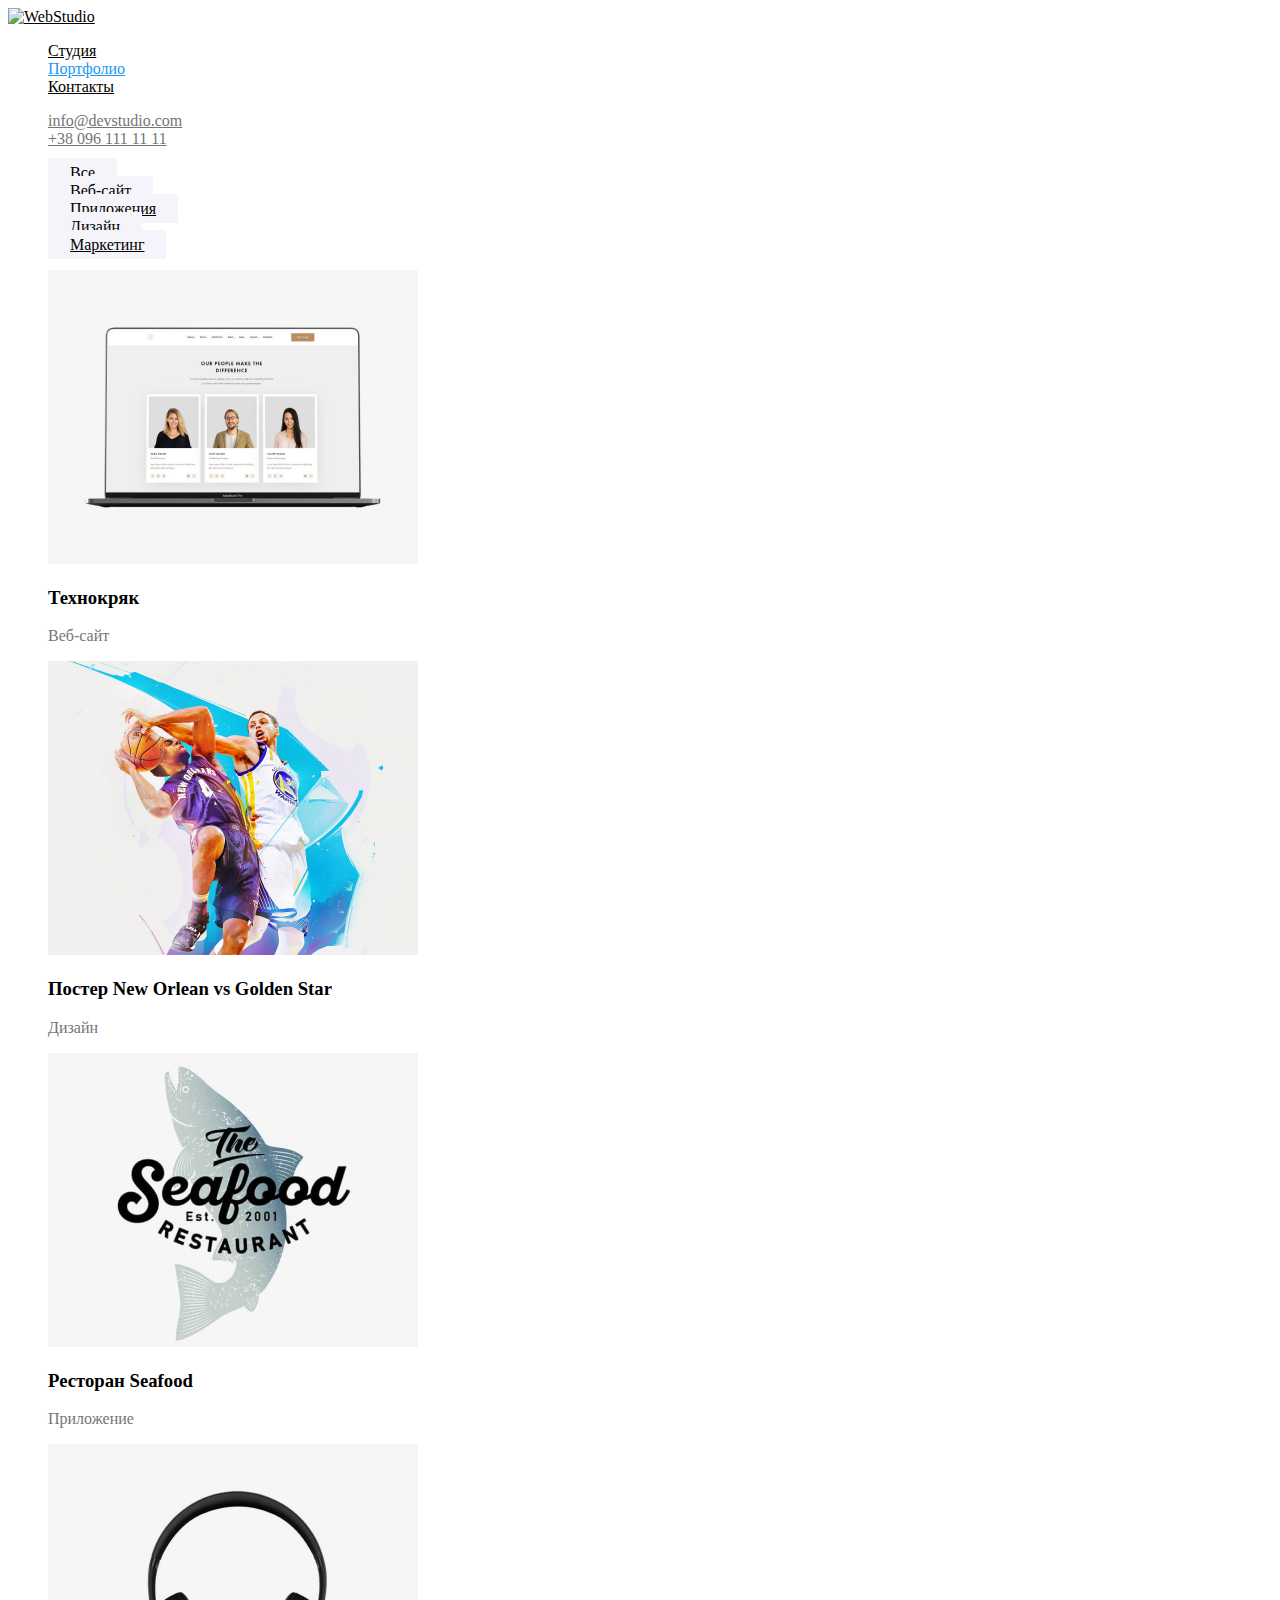
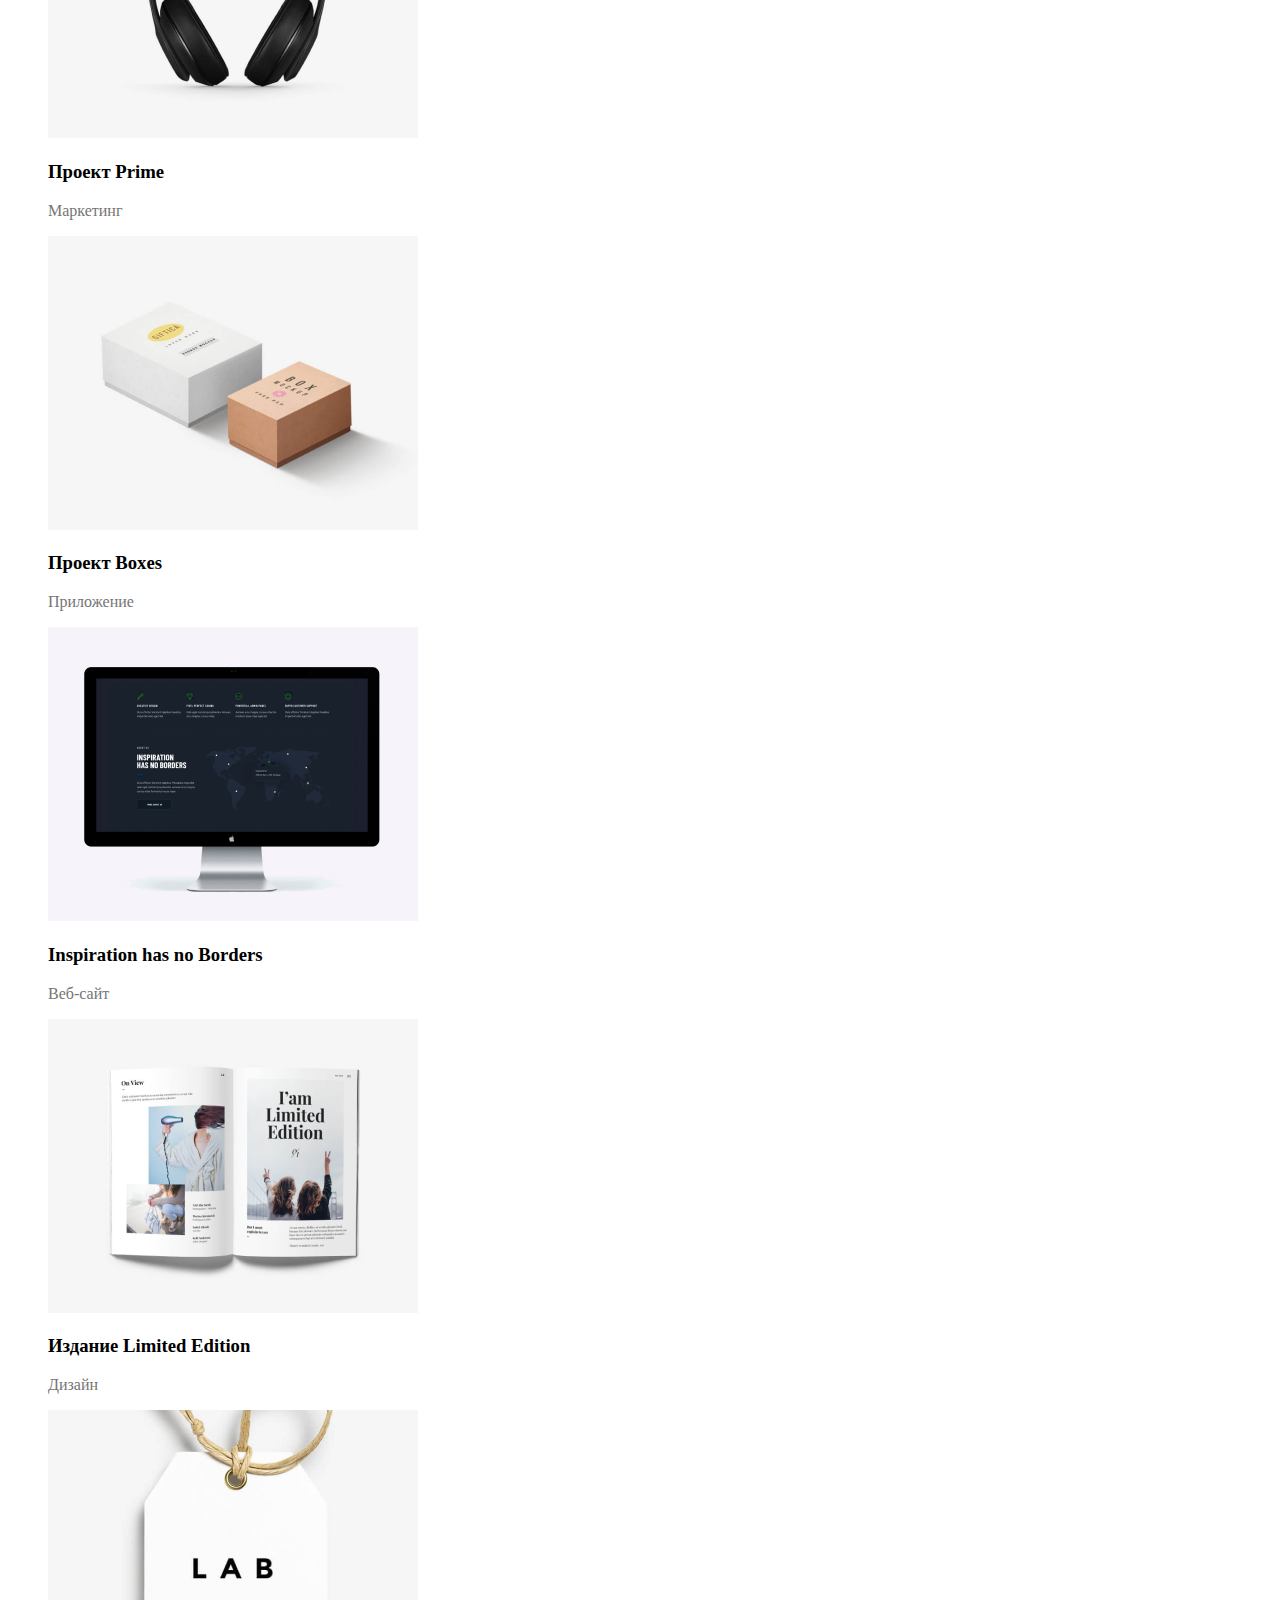
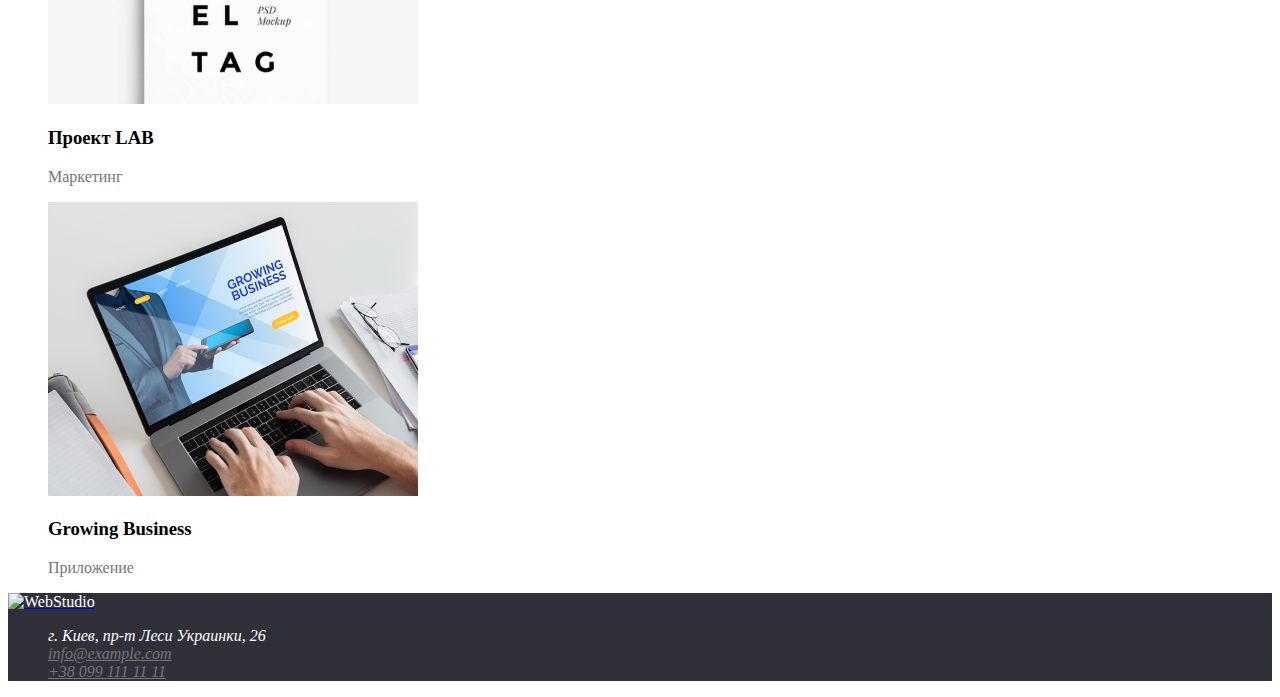
==== portfolio.html @ 0c6ad81b "Добавлена ДЗ-2" ====
<!DOCTYPE html>
<html lang="ru">
<head>
    <meta charset="UTF-8">
    <meta http-equiv="X-UA-Compatible" content="IE=edge">
    <meta name="viewport" content="width=device-width, initial-scale=1.0">
    <title>Портфолио</title>
    <link rel="stylesheet" href="css/styles.css">
</head>
<body>
    <!-- Шапка сайта -->
    <header>
        <nav>
            <a href="./index.html" class="logo-header">
                <img src="/" alt="WebStudio">
            </a>
            <ul class="site-nav">
                <li>
                    <a href="./index.html" class="link">Студия</a>
                </li>
                <li>
                    <a href="./portfolio.html" class="link current">Портфолио</a>
                </li>
                <li>
                    <a href="./contacts.html" class="link">Контакты</a>
                </li>
            </ul>

            <ul class="site-contacts">
                <li>
                    <a href="mailto:info@devstudio.com" class="link">info@devstudio.com</a>
                </li>
                <li>
                    <a href="tel:+380961111111" class="link">+38 096 111 11 11</a>
                </li>
            </ul>
        </nav>
    </header>
    <main>
        <section>
            <ul class="filter">
                <li>
                    <a href="" class="link">Все</a>
                </li>
                <li>
                    <a href="" class="link">Веб-сайт</a>
                </li>
                <li>
                    <a href="" class="link">Приложения</a>
                </li>
                <li>
                    <a href="" class="link">Дизайн</a>
                </li>
                <li>
                    <a href="" class="link">Маркетинг</a>
                </li>
            </ul>
            <ul class="Projects">
                <li>
                    <img src="img/portfolio/img1.png" alt="">
                    <h3 class="title">Технокряк</h3>
                    <p>Веб-сайт</p>
                </li>
                <li>
                    <img src="img/portfolio/img2.png" alt="">
                    <h3 class="title">Постер New Orlean vs Golden Star</h3>
                    <p>Дизайн</p>
                </li>
                <li>
                    <img src="img/portfolio/img3.png" alt="">
                    <h3 class="title">Ресторан Seafood</h3>
                    <p>Приложение</p>
                </li>
                <li>
                    <img src="img/portfolio/img4.png" alt="">
                    <h3 class="title">Проект Prime</h3>
                    <p>Маркетинг</p>
                </li>
                <li>
                    <img src="img/portfolio/img5.png" alt="">
                    <h3 class="title">Проект Boxes</h3>
                    <p>Приложение</p>
                </li>
                <li>
                    <img src="img/portfolio/img6.png" alt="">
                    <h3 class="title">Inspiration has no Borders</h3>
                    <p>Веб-сайт</p>
                </li>
                <li>
                    <img src="img/portfolio/img7.png" alt="">
                    <h3 class="title">Издание Limited Edition</h3>
                    <p>Дизайн</p>
                </li>
                <li>
                    <img src="img/portfolio/img8.png" alt="">
                    <h3 class="title">Проект LAB</h3>
                    <p>Маркетинг</p>
                </li>
                <li>
                    <img src="img/portfolio/img9.png" alt="">
                    <h3 class="title">Growing Business</h3>
                    <p>Приложение</p>
                </li>
            </ul>
        </section>
    </main>
    <!-- Футер -->
    <footer>
        <a href="/">
            <img src="/" alt="WebStudio" class="logo-footer">
        </a>
        <address>
            <ul class="site-contacts">
                <li>
                    <span class="address-site">г. Киев, пр-т Леси Украинки, 26</span>
                </li>
                <li>
                    <a href="mailto:info@example.com" class="link">info@example.com</a>
                </li>
                <li>
                    <a href="tel:+380991111111" class="link">+38 099 111 11 11</a>
                </li>
            </ul>
        </address>
    </footer>
</body>
</html>
---- css/styles.css ----
/* освновной цвет текста #757575
    вторичный цвет текста #000000
    акцент #2196F3 
    белый #ffffff
    основной цвет фона #e5e5e5
    вторичный цвет фона #F5f4fa
    цвет фона героя #2f303a */
:root {
  --primary-text-color: #757575;
  --title-text-color: #000000;
  --accent-color: #2196f3;
  --primary-bg-color: #2f303a;
  --primary-white-color: #ffffff;
  --secondary-bg-color: #f5f4fa;
}
body {
  background-color: #ffffff;
  color: var(--primary-text-color);
}
ul {
  list-style: none;
}

.logo-header {
  color: var(--title-text-color);
}

/* Навигация сайта */
.site-nav .link {
  color: var(--title-text-color);
}
.site-nav .link.current {
  color: var(--accent-color);
}
.site-nav .link:hover,
.site-nav .link:focus {
  color: var(--accent-color);
}
.site-contacts .link {
  color: var(--primary-text-color);
}
.site-contacts .link:hover,
.site-contacts .link:focus {
  color: var(--accent-color);
}
/* Герой */
.hero {
  background-color: var(--primary-bg-color);
}
.hero-title {
  color: #ffffff;
}

/* Особенности */
.title {
  color: var(--title-text-color);
}

footer {
  background-color: var(--primary-bg-color);
}
.logo-footer {
  color: #ffffff;
}
.address-site {
  color: #ffffff;
}
.button,
.button button-hover:hover,
.button button-hover:focus {
  color: var(--primary-white-color);
  background-color: var(--accent-color);
  width: 200px;
  height: 50px;
  padding: 10px 32px;
}

/* CSS Portfolio */

.filter .link {
  color: var(--title-text-color);
  background-color: var(--secondary-bg-color);
  width: 29px;
  height: 26px;
  padding: 6px 22px;
}
.filter .link:hover,
.filter .link:focus {
  color: var(--primary-white-color);
  background-color: var(--accent-color);
  width: 29px;
  height: 26px;
  padding: 6px 22px;
}
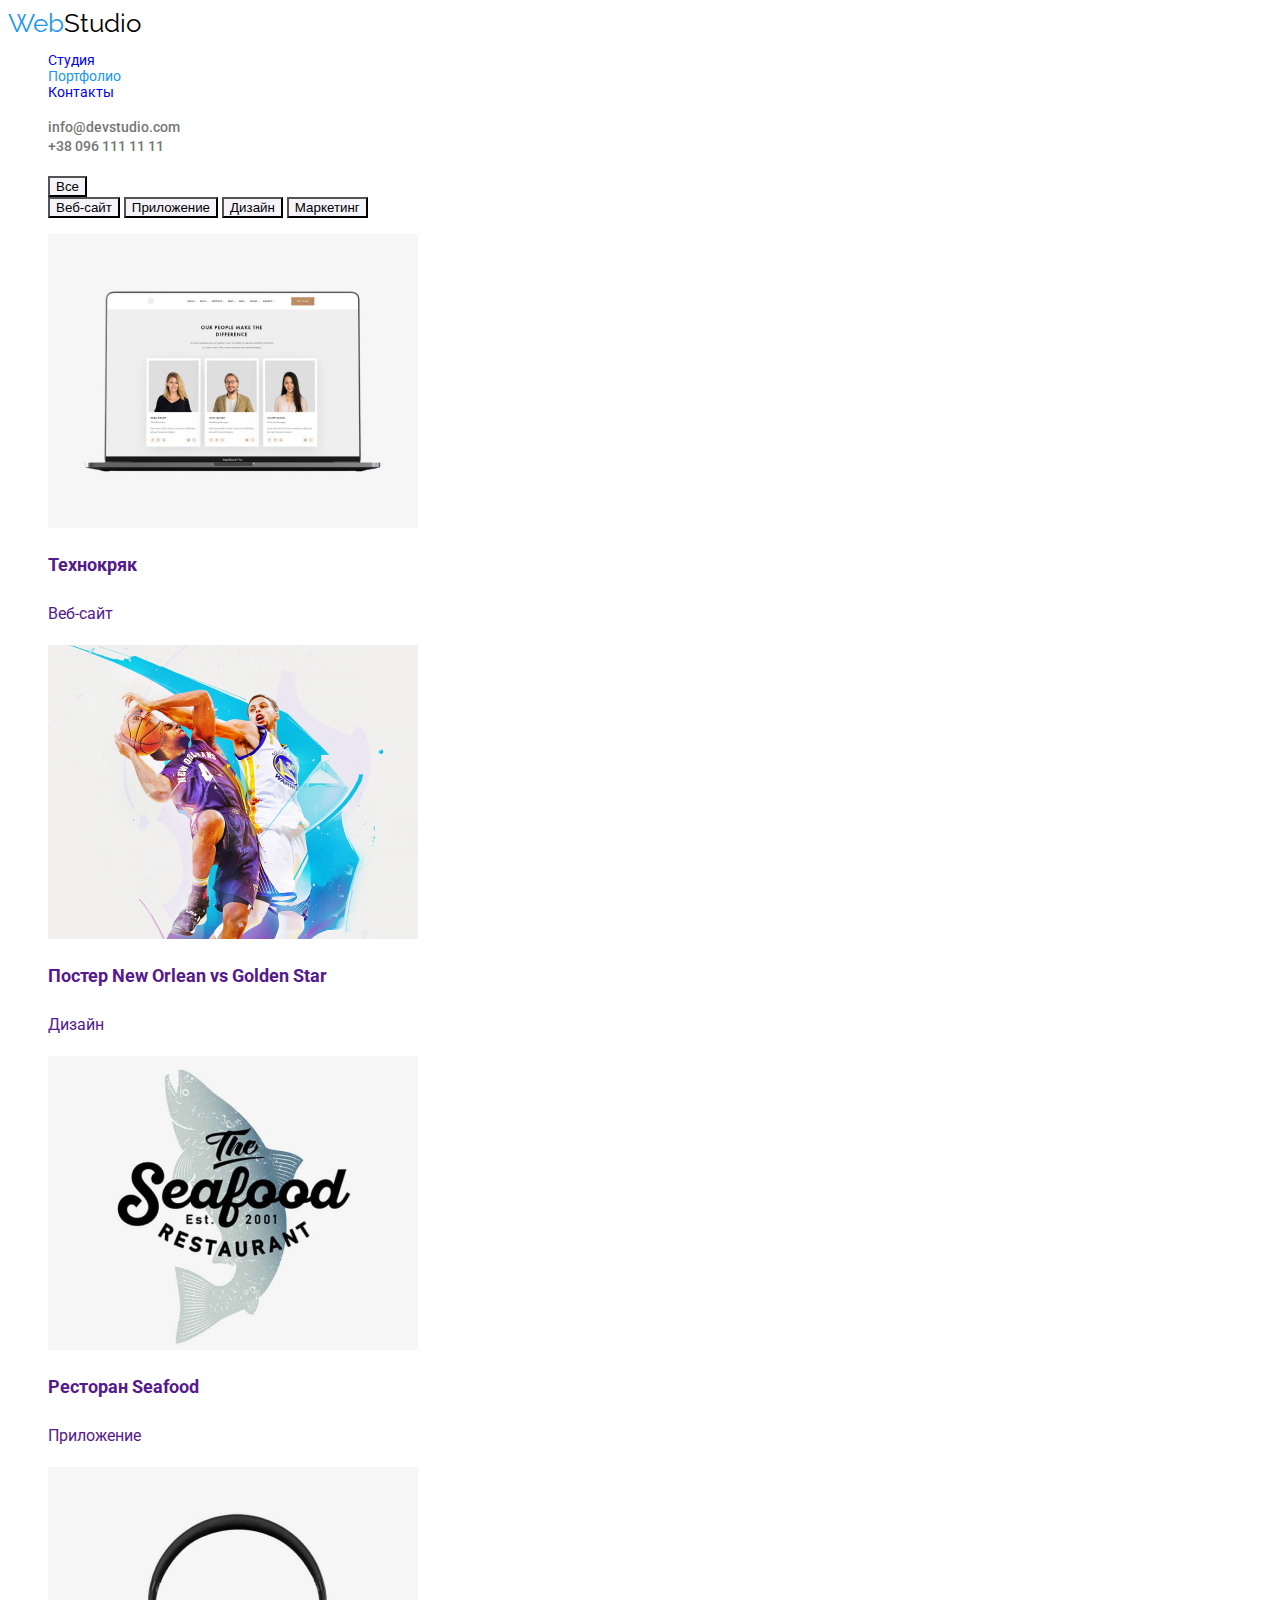
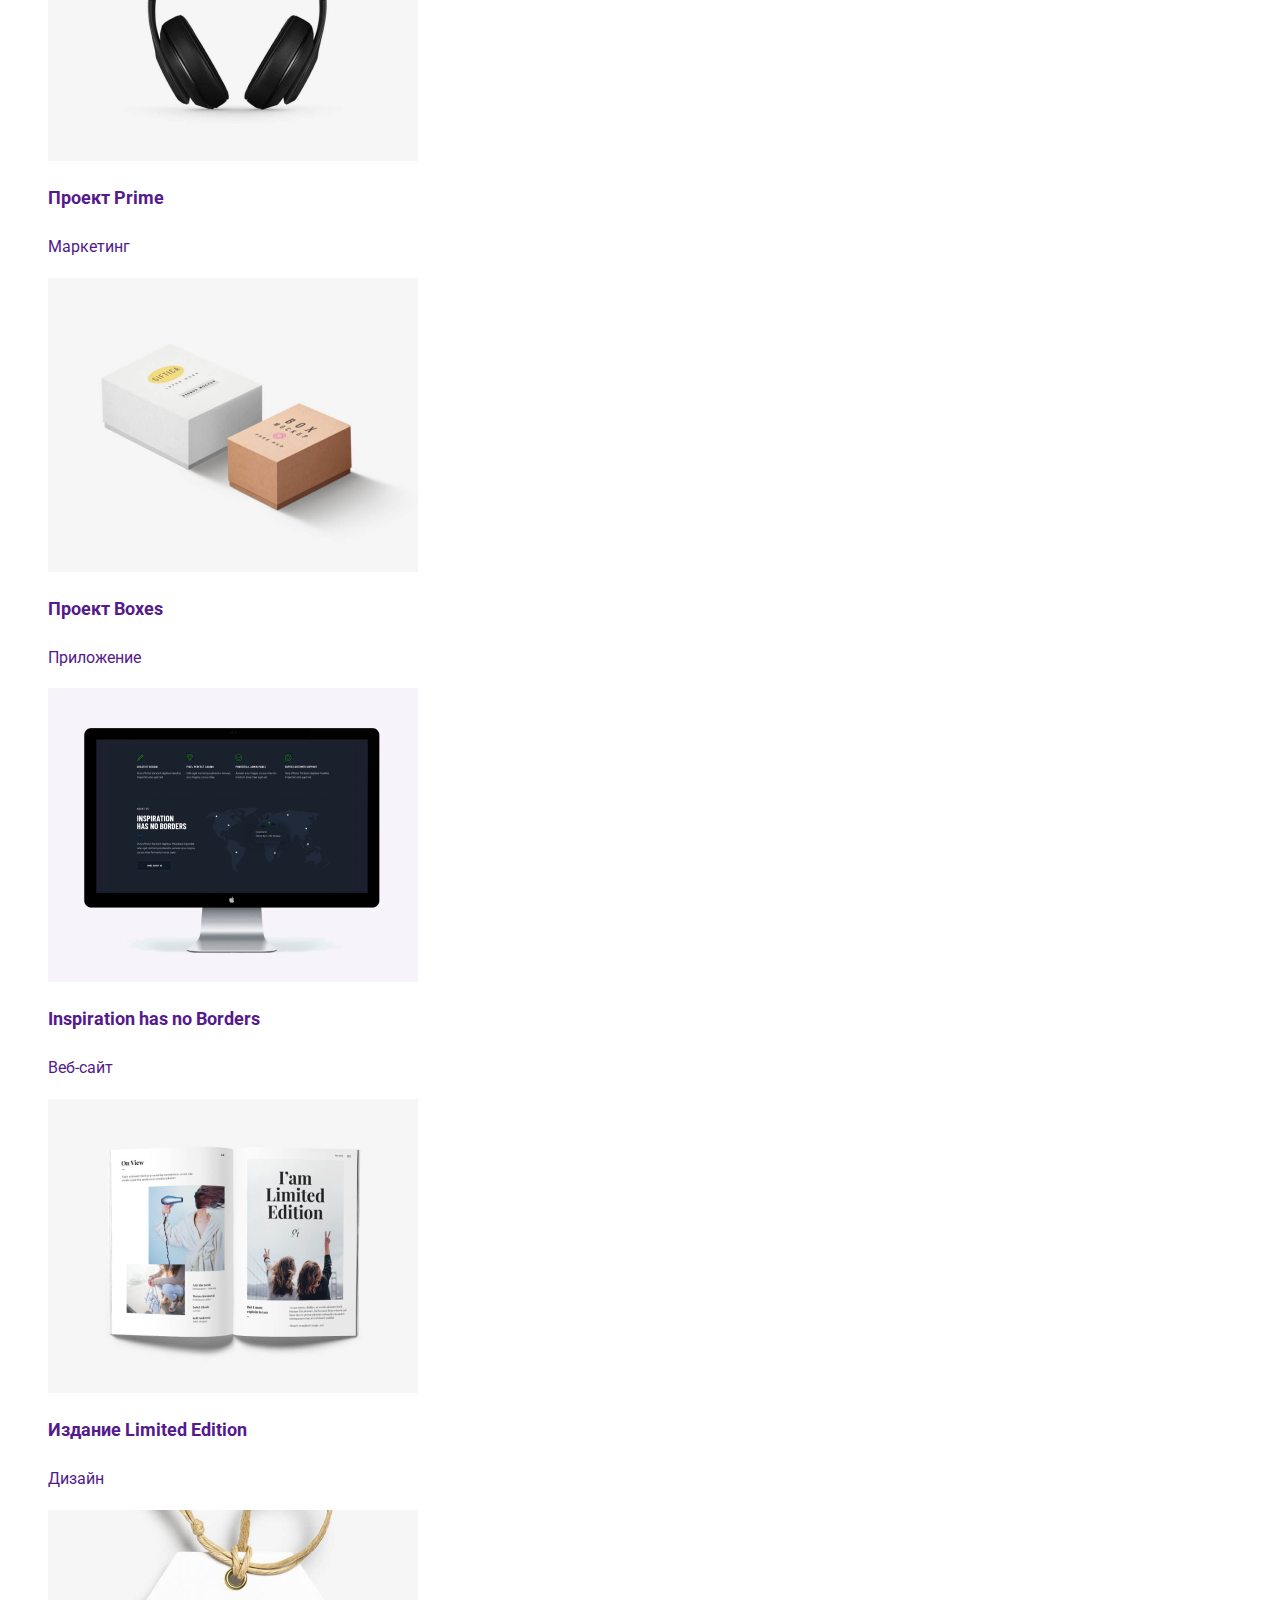
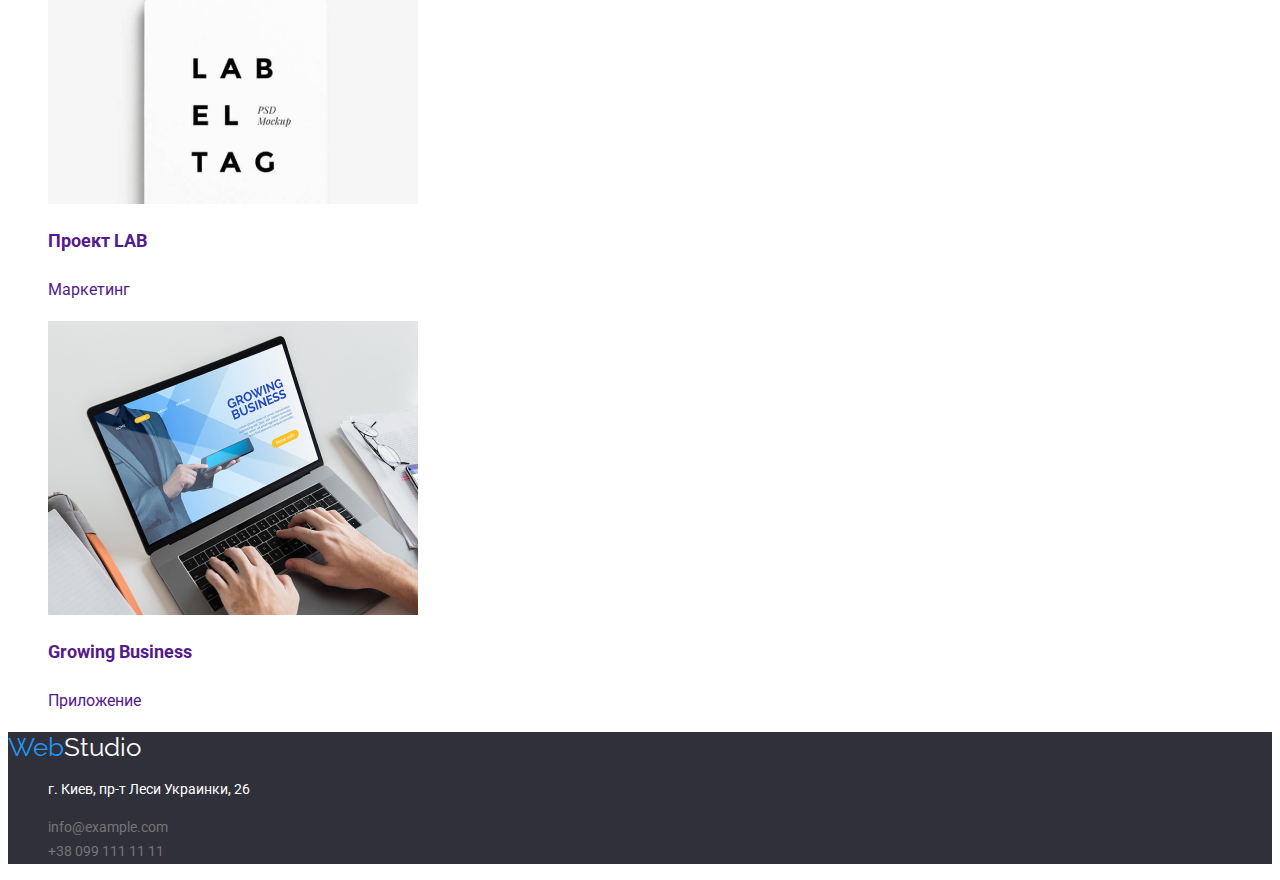
==== commit b38b2364: "Выполнил правки к дз-2" ====
--- a/portfolio.html
+++ b/portfolio.html
@@ -5,123 +5,128 @@
     <meta http-equiv="X-UA-Compatible" content="IE=edge">
     <meta name="viewport" content="width=device-width, initial-scale=1.0">
     <title>Портфолио</title>
-    <link rel="stylesheet" href="css/styles.css">
+    <link rel="preconnect" href="https://fonts.googleapis.com">
+    <link rel="preconnect" href="https://fonts.gstatic.com" crossorigin>
+    <link href="https://fonts.googleapis.com/css2?family=Raleway:wght@700&family=Roboto:wght@400;500;700;900&display=swap" rel="stylesheet">
+    <link rel="stylesheet" href="./css/styles.css">
 </head>
 <body>
     <!-- Шапка сайта -->
     <header>
         <nav>
-            <a href="./index.html" class="logo-header">
-                <img src="/" alt="WebStudio">
-            </a>
-            <ul class="site-nav">
+            <a href="./index.html" class="logo-header"><span class="logo-web">Web</span>Studio</a>
+            <ul class="nav">
                 <li>
-                    <a href="./index.html" class="link">Студия</a>
+                    <a href="./index.html" class="nav-link link">Студия</a>
                 </li>
                 <li>
-                    <a href="./portfolio.html" class="link current">Портфолио</a>
+                    <a href="./portfolio.html" class="nav-link link current">Портфолио</a>
                 </li>
                 <li>
-                    <a href="./contacts.html" class="link">Контакты</a>
+                    <a href="./contacts.html" class="nav-link link">Контакты</a>
                 </li>
             </ul>
 
-            <ul class="site-contacts">
+            <ul class="contacts">
                 <li>
-                    <a href="mailto:info@devstudio.com" class="link">info@devstudio.com</a>
+                    <a href="mailto:info@devstudio.com" class="contacts-link-header link">info@devstudio.com</a>
                 </li>
                 <li>
-                    <a href="tel:+380961111111" class="link">+38 096 111 11 11</a>
+                    <a href="tel:+380961111111" class="contacts-link-header link">+38 096 111 11 11</a>
                 </li>
             </ul>
         </nav>
     </header>
-    <main>
-        <section>
-            <ul class="filter">
-                <li>
-                    <a href="" class="link">Все</a>
-                </li>
-                <li>
-                    <a href="" class="link">Веб-сайт</a>
-                </li>
-                <li>
-                    <a href="" class="link">Приложения</a>
-                </li>
-                <li>
-                    <a href="" class="link">Дизайн</a>
-                </li>
-                <li>
-                    <a href="" class="link">Маркетинг</a>
-                </li>
-            </ul>
-            <ul class="Projects">
-                <li>
-                    <img src="img/portfolio/img1.png" alt="">
-                    <h3 class="title">Технокряк</h3>
-                    <p>Веб-сайт</p>
-                </li>
-                <li>
-                    <img src="img/portfolio/img2.png" alt="">
-                    <h3 class="title">Постер New Orlean vs Golden Star</h3>
-                    <p>Дизайн</p>
-                </li>
-                <li>
-                    <img src="img/portfolio/img3.png" alt="">
-                    <h3 class="title">Ресторан Seafood</h3>
-                    <p>Приложение</p>
-                </li>
-                <li>
-                    <img src="img/portfolio/img4.png" alt="">
-                    <h3 class="title">Проект Prime</h3>
-                    <p>Маркетинг</p>
-                </li>
-                <li>
-                    <img src="img/portfolio/img5.png" alt="">
-                    <h3 class="title">Проект Boxes</h3>
-                    <p>Приложение</p>
-                </li>
-                <li>
-                    <img src="img/portfolio/img6.png" alt="">
-                    <h3 class="title">Inspiration has no Borders</h3>
-                    <p>Веб-сайт</p>
-                </li>
-                <li>
-                    <img src="img/portfolio/img7.png" alt="">
-                    <h3 class="title">Издание Limited Edition</h3>
-                    <p>Дизайн</p>
-                </li>
-                <li>
-                    <img src="img/portfolio/img8.png" alt="">
-                    <h3 class="title">Проект LAB</h3>
-                    <p>Маркетинг</p>
-                </li>
-                <li>
-                    <img src="img/portfolio/img9.png" alt="">
-                    <h3 class="title">Growing Business</h3>
-                    <p>Приложение</p>
-                </li>
-            </ul>
-        </section>
-    </main>
-    <!-- Футер -->
-    <footer>
-        <a href="/">
-            <img src="/" alt="WebStudio" class="logo-footer">
-        </a>
-        <address>
-            <ul class="site-contacts">
-                <li>
-                    <span class="address-site">г. Киев, пр-т Леси Украинки, 26</span>
-                </li>
-                <li>
-                    <a href="mailto:info@example.com" class="link">info@example.com</a>
-                </li>
-                <li>
-                    <a href="tel:+380991111111" class="link">+38 099 111 11 11</a>
-                </li>
-            </ul>
-        </address>
-    </footer>
-</body>
-</html>+        <main>
+            <section>
+                <h1></h1>
+                <ul class="filter">
+                    <li>
+                        <button type="button" class="filter-link">Все</button>
+                    </li>
+                        <button type="button" class="filter-link">Веб-сайт</button>
+                    </li>
+                        <button type="button" class="filter-link">Приложение</button>
+                    </li>
+                        <button type="button" class="filter-link">Дизайн</button>
+                    </li>
+                        <button type="button" class="filter-link">Маркетинг</button>
+                    </li>
+                </ul>
+                <ul class="Projects">
+                    <li class="projects-list">
+                        <a class="projects-link" href="">
+                        <img src="img/portfolio/img1.png" alt="">
+                        <h2 class="projects-title">Технокряк</h3>
+                        <p class="projects-text">Веб-сайт</p></a>
+                    </li>
+                    <li>
+                        <a class="projects-link" href="">
+                        <img src="img/portfolio/img2.png" alt="">
+                        <h2 class="projects-title">Постер New Orlean vs Golden Star</h3>
+                        <p class="projects-text">Дизайн</p></a>
+                    </li>
+                    <li>
+                        <a class="projects-link" href="">
+                        <img src="img/portfolio/img3.png" alt="">
+                        <h2 class="projects-title">Ресторан Seafood</h3>
+                        <p class="projects-text">Приложение</p></a>
+                    </li>
+                    <li>
+                        <a class="projects-link" href="">
+                        <img src="img/portfolio/img4.png" alt="">
+                        <h2 class="projects-title">Проект Prime</h3>
+                        <p class="projects-text">Маркетинг</p></a>
+                    </li>
+                    <li>
+                        <a class="projects-link" href="">
+                        <img src="img/portfolio/img5.png" alt="">
+                        <h2 class="projects-title">Проект Boxes</h3>
+                        <p class="projects-text">Приложение</p></a>
+                    </li>
+                    <li>
+                        <a class="projects-link" href="">
+                        <img src="img/portfolio/img6.png" alt="">
+                        <h2 class="projects-title">Inspiration has no Borders</h3>
+                        <p class="projects-text">Веб-сайт</p></a>
+                    </li>
+                    <li>
+                        <a class="projects-link" href="">
+                        <img src="img/portfolio/img7.png" alt="">
+                        <h2 class="projects-title">Издание Limited Edition</h3>
+                        <p class="projects-text">Дизайн</p></a>
+                    </li>
+                    <li>
+                        <a class="projects-link" href="">
+                        <img src="img/portfolio/img8.png" alt="">
+                        <h2 class="projects-title">Проект LAB</h3>
+                        <p class="projects-text">Маркетинг</p></a>
+                    </li>
+                    <li>
+                        <a class="projects-link" href="">
+                        <img src="img/portfolio/img9.png" alt="">
+                        <h2 class="projects-title">Growing Business</h3>
+                        <p class="projects-text">Приложение</p></a>
+                    </li>
+                </ul>
+            </section>
+        </main>
+        <!-- Футер -->
+        <footer>
+            <a href="./index.html" class="logo-footer"><span class="logo-web">Web</span>Studio</a>
+            <address>
+                <ul class="contacts">
+                    <li>
+                        <p class="contact-address">г. Киев, пр-т Леси Украинки, 26</p>
+                    </li>
+                    <li>
+                        <a href="mailto:info@example.com" class="contacts-link-footer link">info@example.com</a>
+                    </li>
+                    <li>
+                        <a href="tel:+380991111111" class="contacts-link-footer link">+38 099 111 11 11</a>
+                    </li>
+                </ul>
+            </address>
+        </footer>
+    </body>
+    </html>--- a/css/styles.css
+++ b/css/styles.css
@@ -16,6 +16,7 @@
 body {
   background-color: #ffffff;
   color: var(--primary-text-color);
+  font-family: 'Roboto', sans-serif;
 }
 ul {
   list-style: none;
@@ -23,37 +24,57 @@
 
 .logo-header {
   color: var(--title-text-color);
+  text-decoration: none;
+  font-family: 'Raleway', sans-serif;
+  font-style: bold;
+  font-size: 26px;
+  line-height: 1.19;
+}
+.logo-web {
+  color: var(--accent-color);
 }
 
 /* Навигация сайта */
-.site-nav .link {
+.nav {
   color: var(--title-text-color);
+  font-size: 14px;
+  line-height: 1.14;
 }
-.site-nav .link.current {
+.link {
+  text-decoration: none;
+}
+.nav .current {
   color: var(--accent-color);
 }
-.site-nav .link:hover,
-.site-nav .link:focus {
+.nav-link:hover,
+.nav-link:focus {
+  color: var(--accent-color);
+  text-decoration: none;
+}
+.contacts-link-header {
+  color: var(--primary-text-color);
+  font-weight: 500;
+  font-size: 14px;
+  line-height: 1.14;
+}
+.contacts-link-footer {
+  color: var(--primary-text-color);
+  font-size: 14px;
+  line-height: 1.71;
+}
+.contacts-link-header:hover,
+.contacts-link-header:focus,
+.contacts-link-footer:hover,
+.contacts-link-footer:focus {
   color: var(--accent-color);
 }
-.site-contacts .link {
-  color: var(--primary-text-color);
+.contact-address {
+  color: #ffffff;
+  font-size: 14px;
+  line-height: 1.71;
 }
-.site-contacts .link:hover,
-.site-contacts .link:focus {
-  color: var(--accent-color);
-}
-/* Герой */
-.hero {
-  background-color: var(--primary-bg-color);
-}
-.hero-title {
-  color: #ffffff;
-}
-
-/* Особенности */
-.title {
-  color: var(--title-text-color);
+.contacts {
+  font-style: normal;
 }
 
 footer {
@@ -61,34 +82,100 @@
 }
 .logo-footer {
   color: #ffffff;
+  text-decoration: none;
+  font-family: 'Raleway', sans-serif;
+  font-style: bold;
+  font-size: 26px;
 }
-.address-site {
+
+/* Main */
+/* Герой */
+.hero {
+  background-color: var(--primary-bg-color);
+}
+.hero-title {
   color: #ffffff;
+  font-weight: 900;
+  font-size: 44px;
+  line-height: 1.36;
+  text-align: center;
+  vertical-align: top;
+  text-transform: uppercase;
+}
+
+/* Особенности */
+.features-title {
+  color: var(--title-text-color);
+  font-weight: 700;
+  font-size: 14px;
+  line-height: 1.14;
+  text-transform: uppercase;
+}
+.features-text {
+  font-weight: 400;
+  font-size: 14px;
+  line-height: 1.71;
 }
 .button,
 .button button-hover:hover,
 .button button-hover:focus {
   color: var(--primary-white-color);
   background-color: var(--accent-color);
-  width: 200px;
-  height: 50px;
   padding: 10px 32px;
+  font-style: bold;
+  font-size: 16px;
+  line-height: 1.6;
+}
+.pointer {
+  cursor: pointer;
 }
 
-/* CSS Portfolio */
+/* Чем мы занимаемся */
+/* Наша команда */
+.staff {
+  background-color: var(--secondary-bg-color);
+}
+.works-title,
+.staff-title {
+  color: var(--title-text-color);
+  font-weight: 700;
+  font-size: 36px;
+  line-height: 1.17;
+  text-align: center;
+}
+.staff-names {
+  color: var(--title-text-color);
+  font-weight: 500;
+  font-size: 16px;
+  line-height: 1.19;
+}
+.staff-jobs {
+  font-weight: 500;
+  font-size: 16px;
+  line-height: 1.19;
+}
 
-.filter .link {
+/* Portfolio */
+/* Фильтр */
+.filter-link {
   color: var(--title-text-color);
   background-color: var(--secondary-bg-color);
-  width: 29px;
-  height: 26px;
-  padding: 6px 22px;
 }
-.filter .link:hover,
-.filter .link:focus {
+.filter-link:hover,
+.filter-link:focus {
   color: var(--primary-white-color);
   background-color: var(--accent-color);
-  width: 29px;
-  height: 26px;
-  padding: 6px 22px;
 }
+/* Проекты */
+.projects-link {
+  text-decoration: none;
+}
+.projects-title {
+  font-weight: 700;
+  font-size: 18px;
+  line-height: 2;
+}
+.projects-text {
+  font-size: 16px;
+  line-height: 1.87;
+}
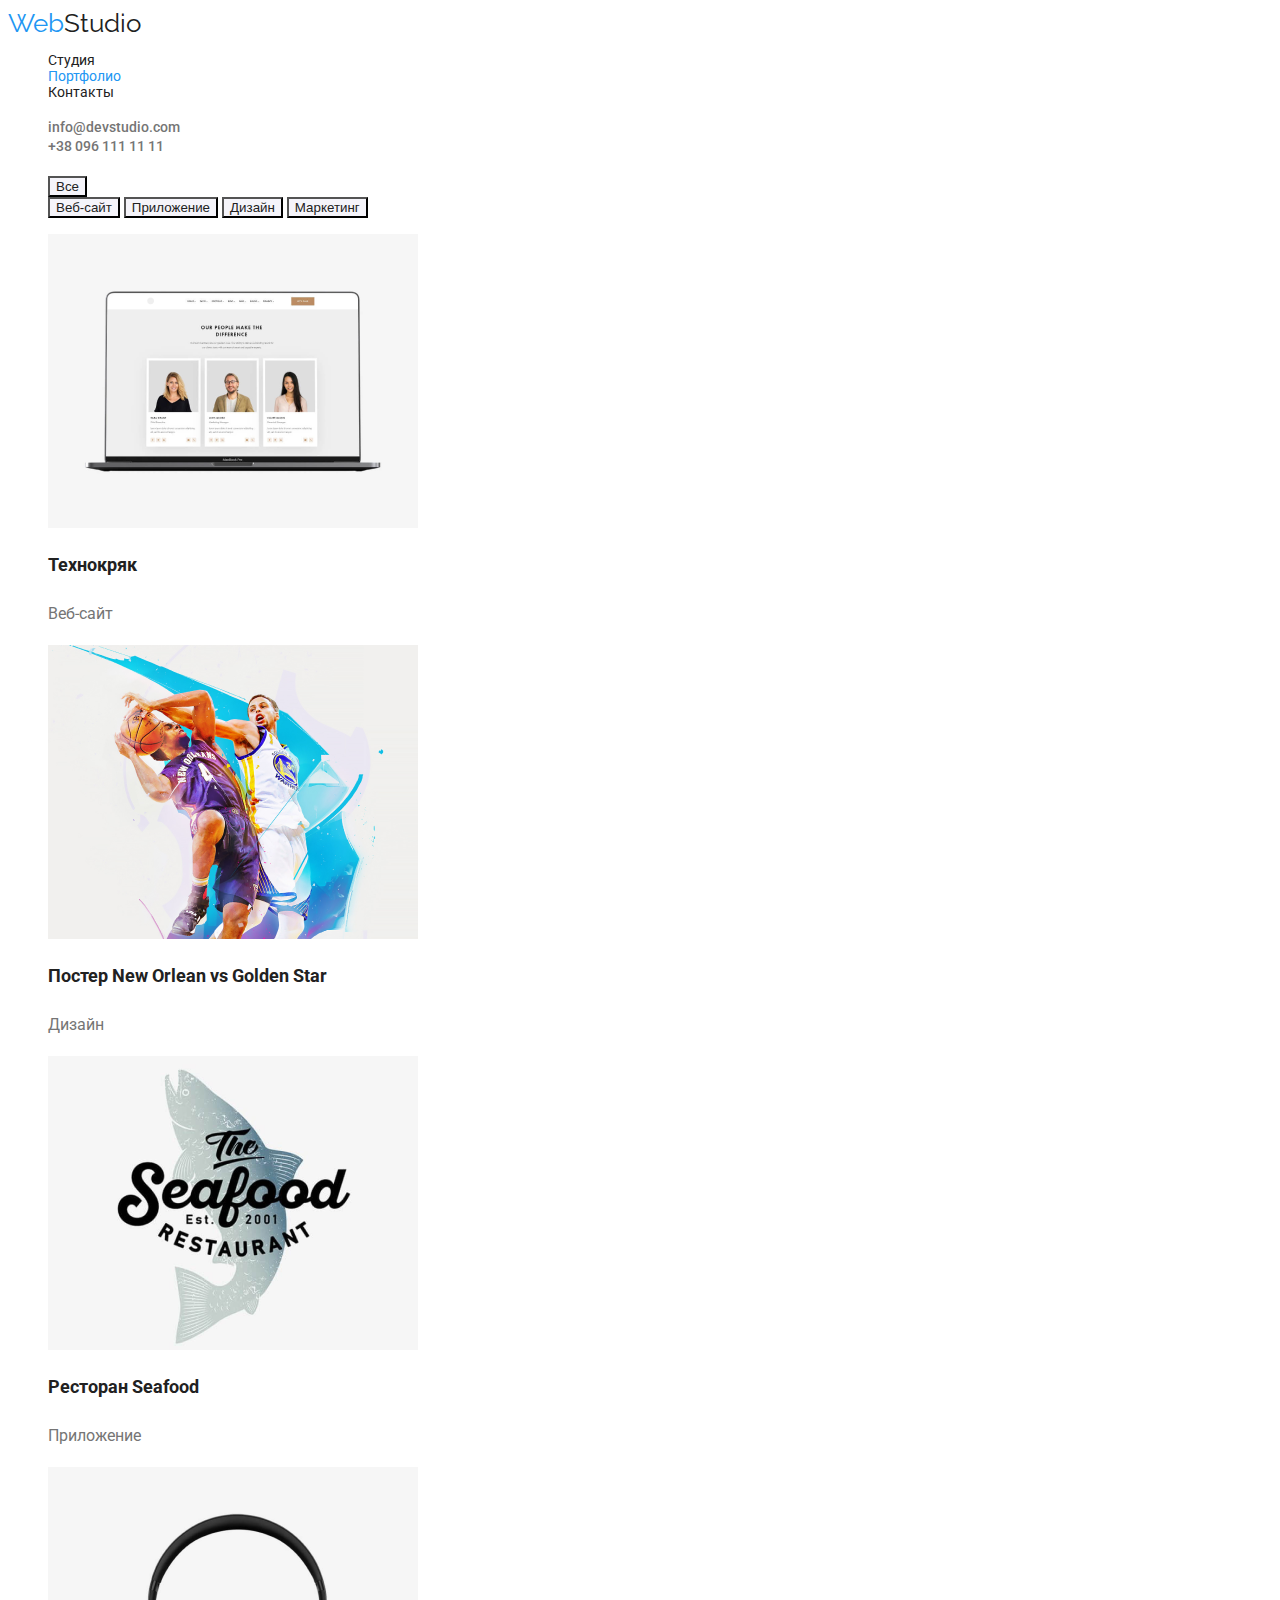
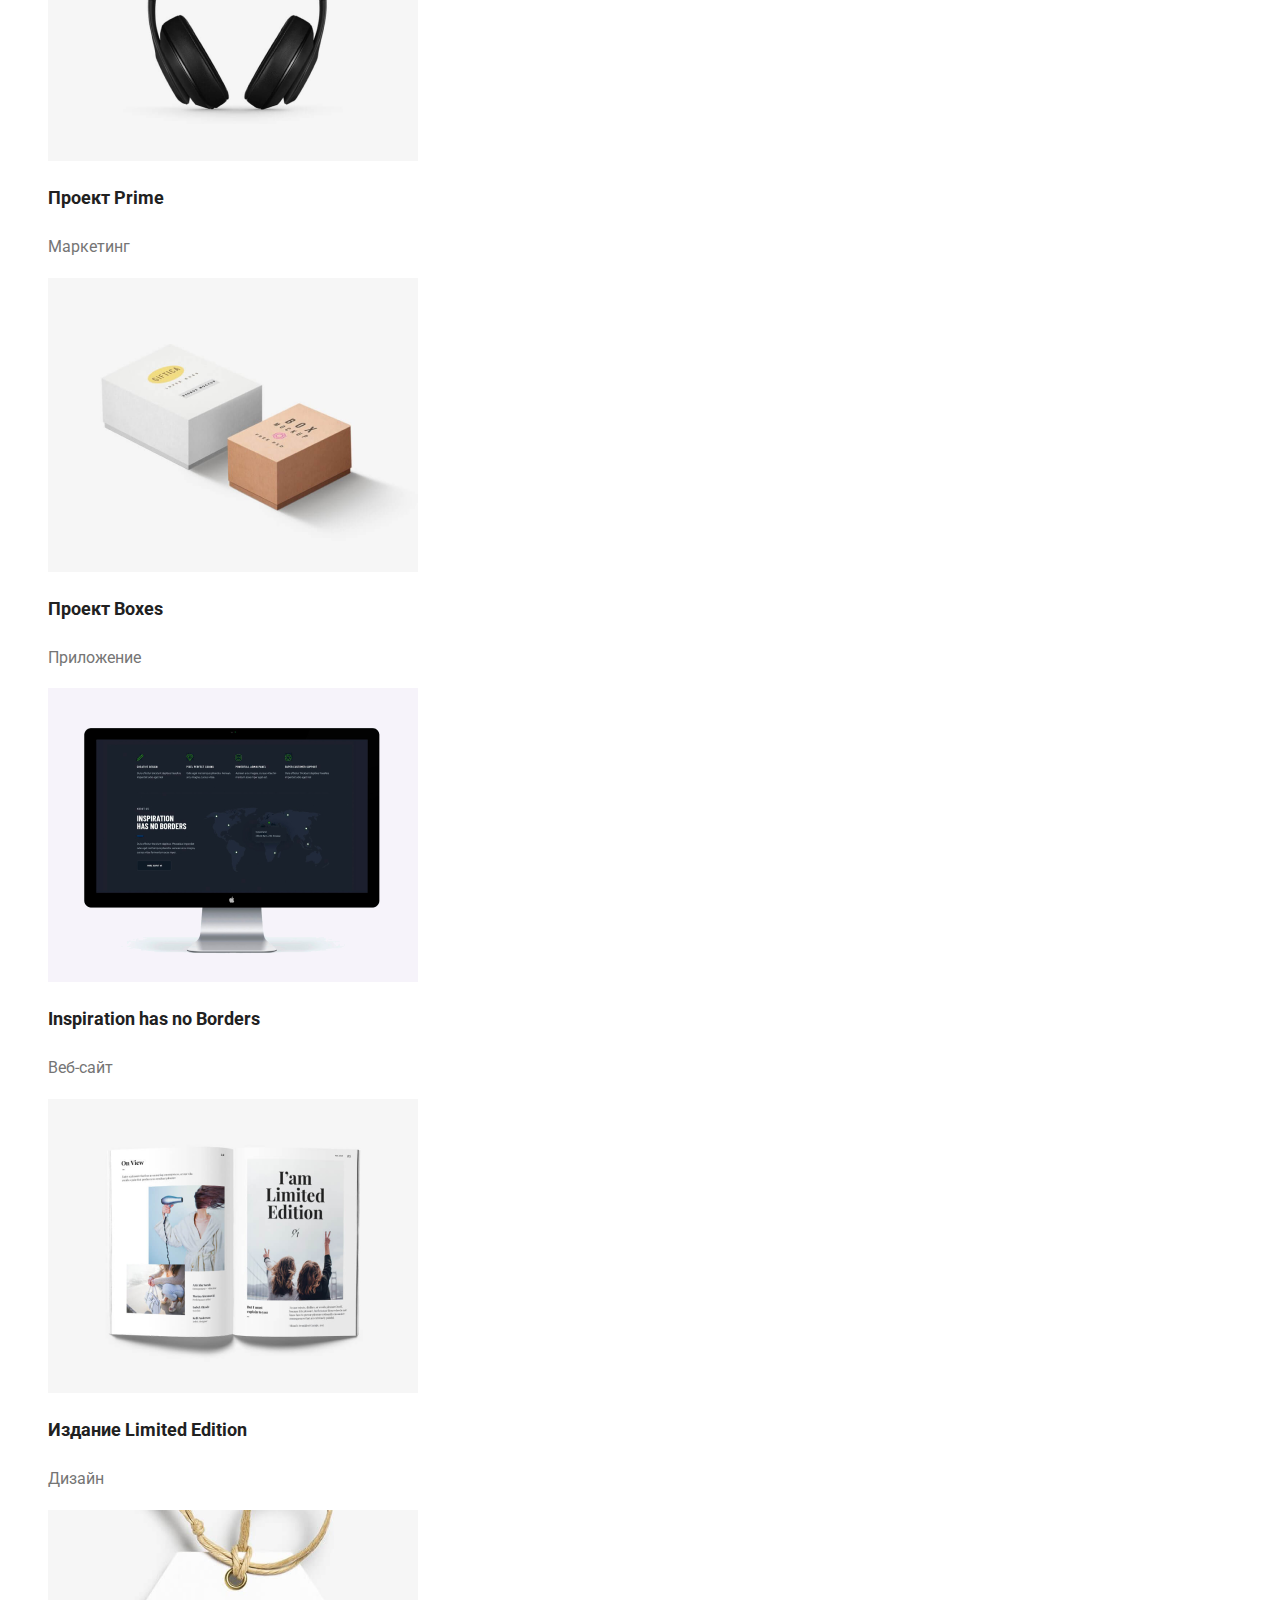
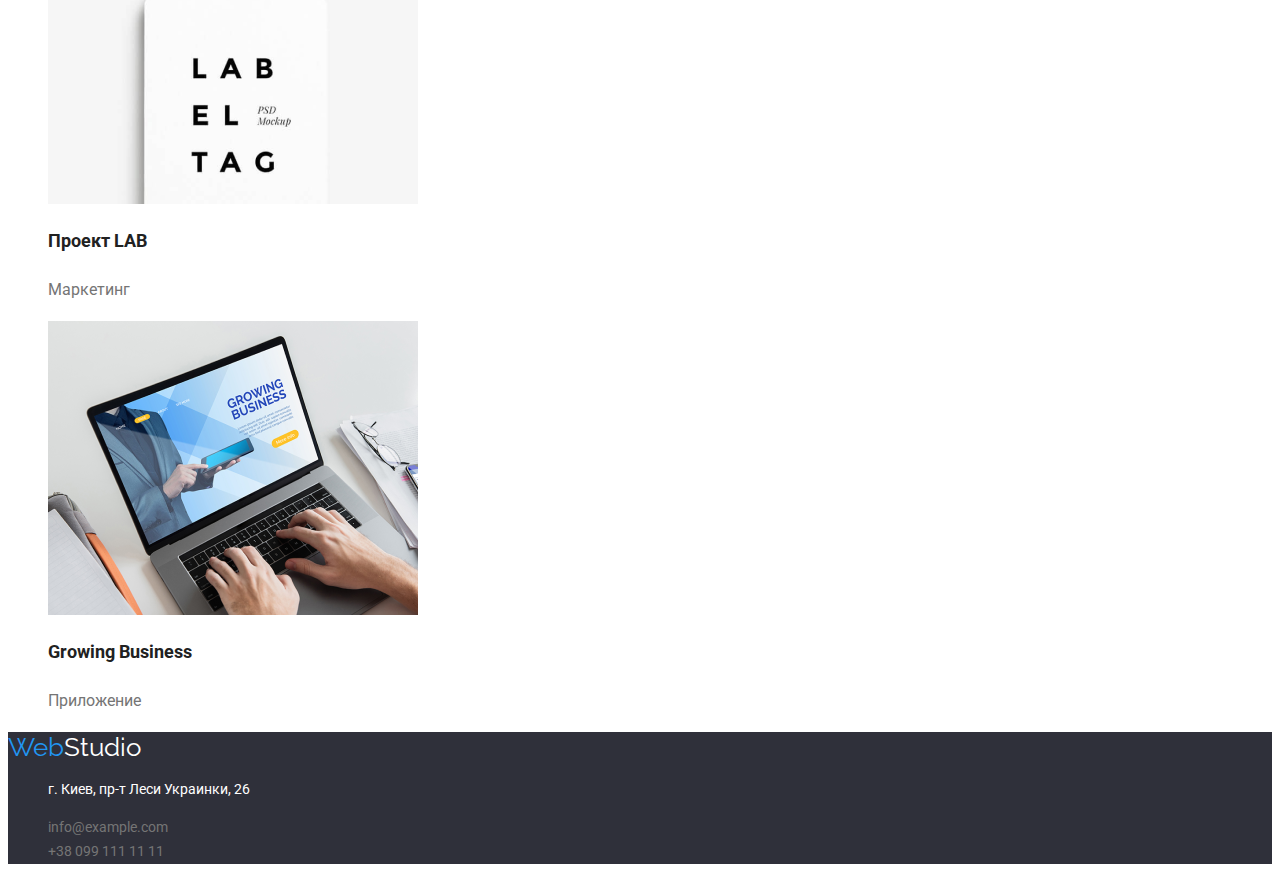
==== commit f134a299: "Правки к дз-2" ====
--- a/portfolio.html
+++ b/portfolio.html
@@ -57,55 +57,64 @@
                     <li class="projects-list">
                         <a class="projects-link" href="">
                         <img src="img/portfolio/img1.png" alt="">
-                        <h2 class="projects-title">Технокряк</h3>
+                        <h2 class="projects-title">Технокряк</h3></a>
+                        <a class="projects-link-text" href="">
                         <p class="projects-text">Веб-сайт</p></a>
                     </li>
                     <li>
                         <a class="projects-link" href="">
                         <img src="img/portfolio/img2.png" alt="">
-                        <h2 class="projects-title">Постер New Orlean vs Golden Star</h3>
+                        <h2 class="projects-title">Постер New Orlean vs Golden Star</h3></a>
+                        <a class="projects-link-text" href="">
                         <p class="projects-text">Дизайн</p></a>
                     </li>
                     <li>
                         <a class="projects-link" href="">
                         <img src="img/portfolio/img3.png" alt="">
-                        <h2 class="projects-title">Ресторан Seafood</h3>
+                        <h2 class="projects-title">Ресторан Seafood</h3></a>
+                        <a class="projects-link-text" href="">
                         <p class="projects-text">Приложение</p></a>
                     </li>
                     <li>
                         <a class="projects-link" href="">
                         <img src="img/portfolio/img4.png" alt="">
-                        <h2 class="projects-title">Проект Prime</h3>
+                        <h2 class="projects-title">Проект Prime</h3></a>
+                        <a class="projects-link-text" href="">
                         <p class="projects-text">Маркетинг</p></a>
                     </li>
                     <li>
                         <a class="projects-link" href="">
                         <img src="img/portfolio/img5.png" alt="">
-                        <h2 class="projects-title">Проект Boxes</h3>
+                        <h2 class="projects-title">Проект Boxes</h3></a>
+                        <a class="projects-link-text" href="">
                         <p class="projects-text">Приложение</p></a>
                     </li>
                     <li>
                         <a class="projects-link" href="">
                         <img src="img/portfolio/img6.png" alt="">
-                        <h2 class="projects-title">Inspiration has no Borders</h3>
+                        <h2 class="projects-title">Inspiration has no Borders</h3></a>
+                        <a class="projects-link-text" href="">
                         <p class="projects-text">Веб-сайт</p></a>
                     </li>
                     <li>
                         <a class="projects-link" href="">
                         <img src="img/portfolio/img7.png" alt="">
-                        <h2 class="projects-title">Издание Limited Edition</h3>
+                        <h2 class="projects-title">Издание Limited Edition</h3></a>
+                        <a class="projects-link-text" href="">
                         <p class="projects-text">Дизайн</p></a>
                     </li>
                     <li>
                         <a class="projects-link" href="">
                         <img src="img/portfolio/img8.png" alt="">
-                        <h2 class="projects-title">Проект LAB</h3>
+                        <h2 class="projects-title">Проект LAB</h3></a>
+                        <a class="projects-link-text" href="">
                         <p class="projects-text">Маркетинг</p></a>
                     </li>
                     <li>
                         <a class="projects-link" href="">
                         <img src="img/portfolio/img9.png" alt="">
-                        <h2 class="projects-title">Growing Business</h3>
+                        <h2 class="projects-title">Growing Business</h3></a>
+                        <a class="projects-link-text" href="">                        
                         <p class="projects-text">Приложение</p></a>
                     </li>
                 </ul>
--- a/css/styles.css
+++ b/css/styles.css
@@ -1,5 +1,5 @@
 /* освновной цвет текста #757575
-    вторичный цвет текста #000000
+    вторичный цвет текста #212121
     акцент #2196F3 
     белый #ffffff
     основной цвет фона #e5e5e5
@@ -7,7 +7,7 @@
     цвет фона героя #2f303a */
 :root {
   --primary-text-color: #757575;
-  --title-text-color: #000000;
+  --title-text-color: #212121;
   --accent-color: #2196f3;
   --primary-bg-color: #2f303a;
   --primary-white-color: #ffffff;
@@ -46,10 +46,14 @@
 .nav .current {
   color: var(--accent-color);
 }
+
 .nav-link:hover,
 .nav-link:focus {
   color: var(--accent-color);
   text-decoration: none;
+}
+.nav-link {
+  color: var(--title-text-color);
 }
 .contacts-link-header {
   color: var(--primary-text-color);
@@ -179,3 +183,12 @@
   font-size: 16px;
   line-height: 1.87;
 }
+.projects-link:visited {
+  color: var(--title-text-color);
+}
+.projects-link-text {
+  text-decoration: none;
+}
+.projects-link-text:visited {
+  color: var(--primary-text-color);
+}
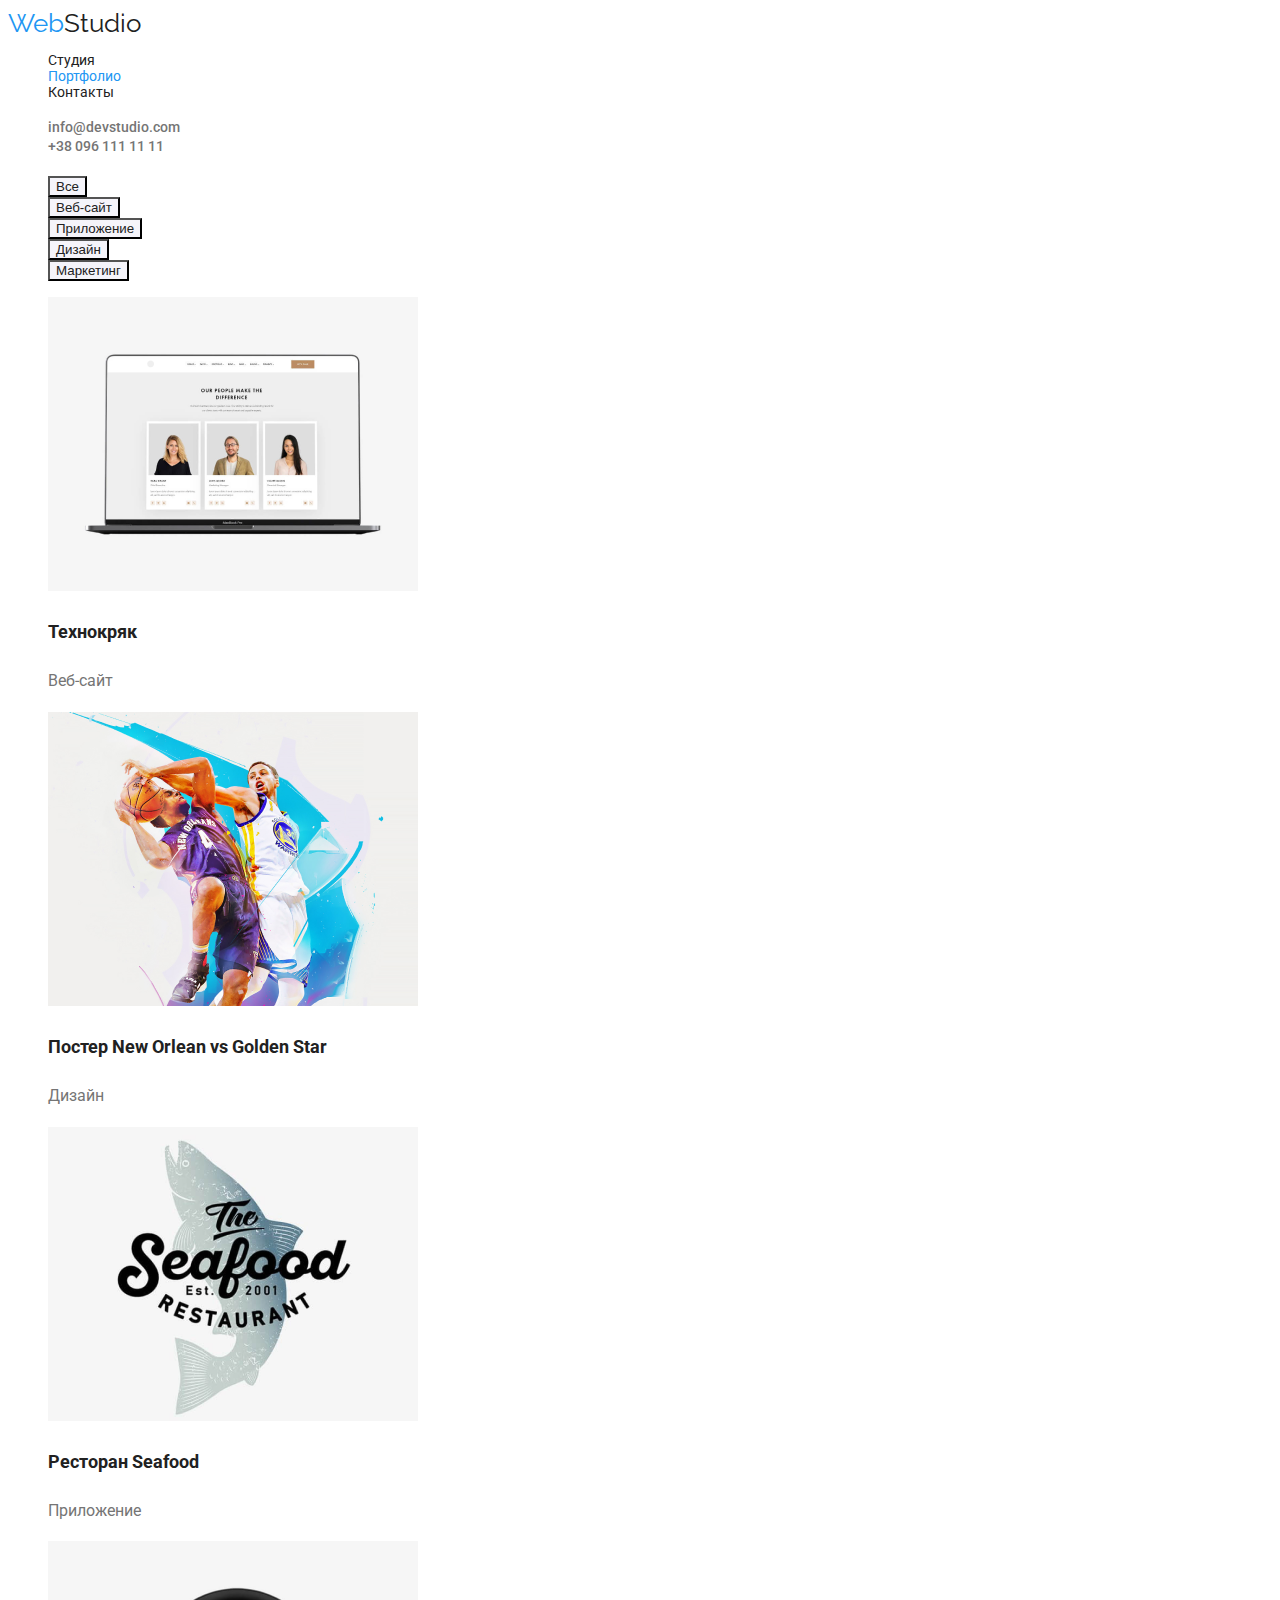
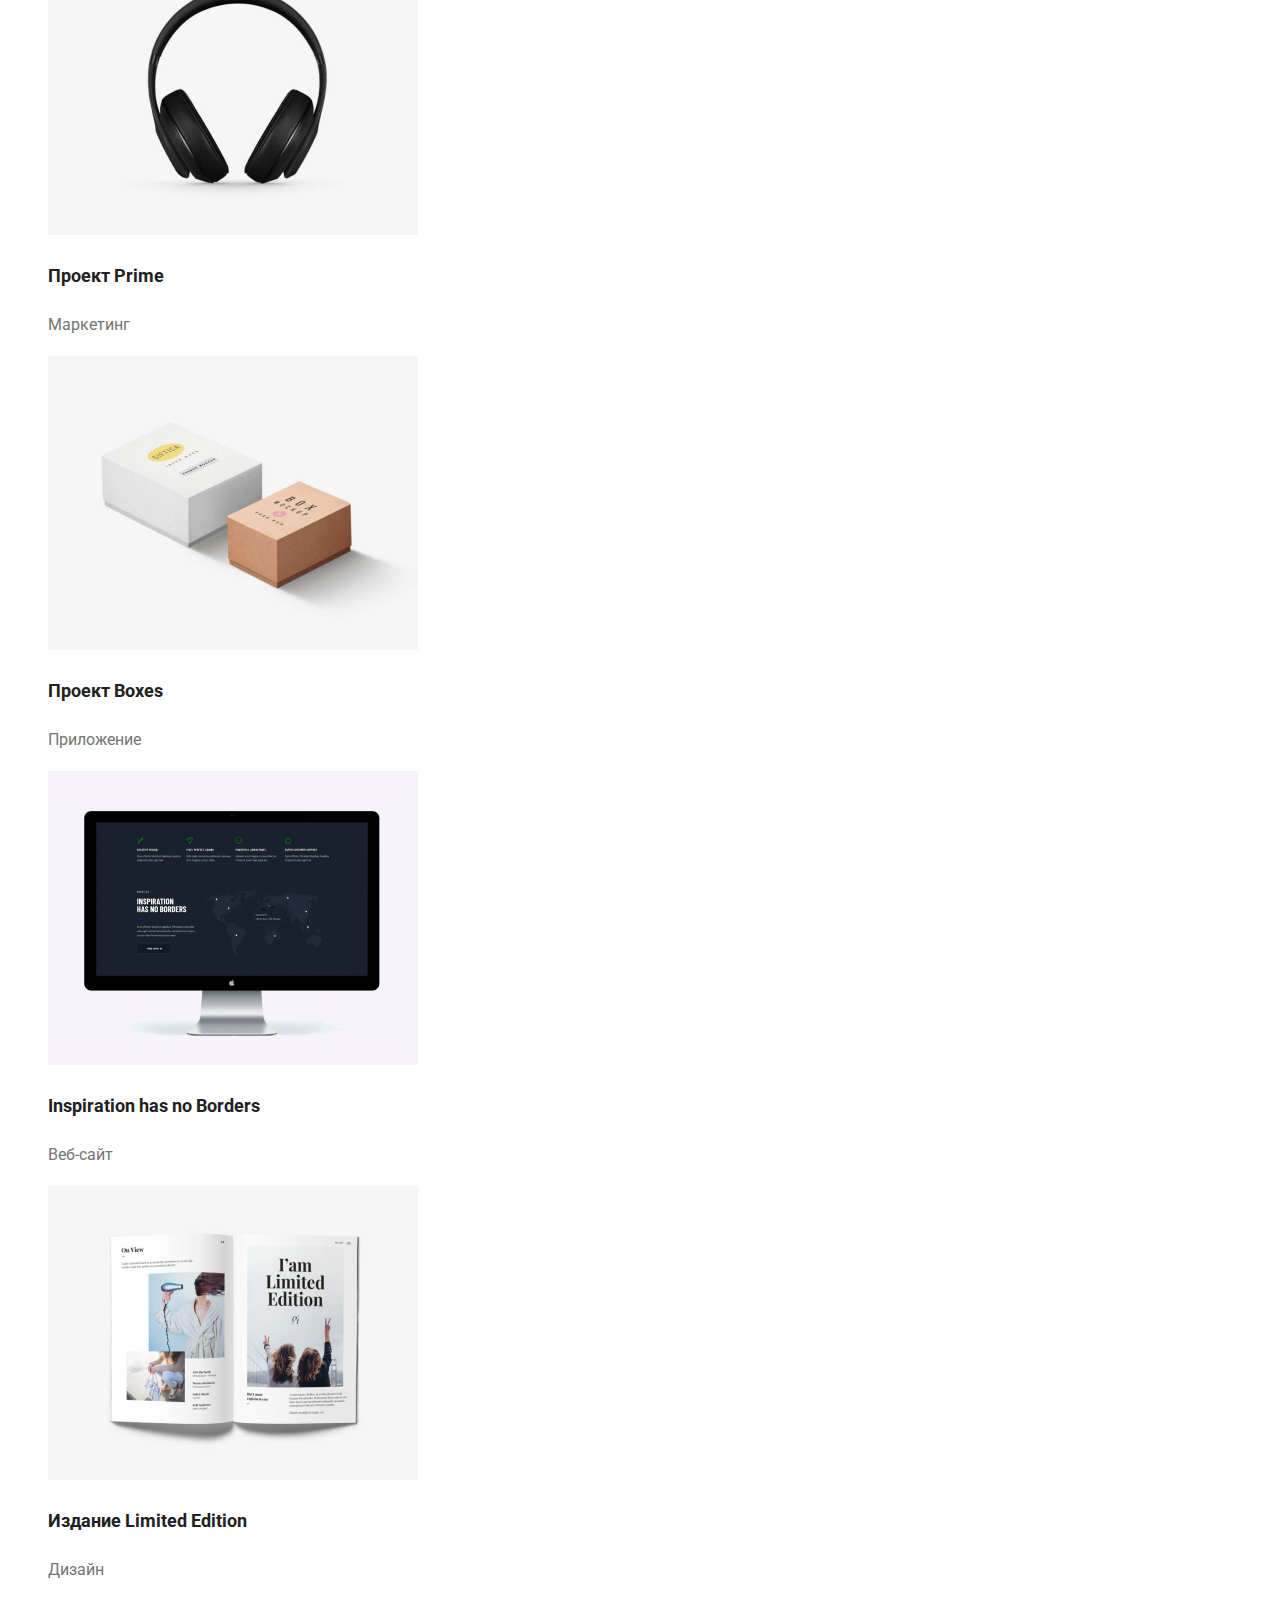
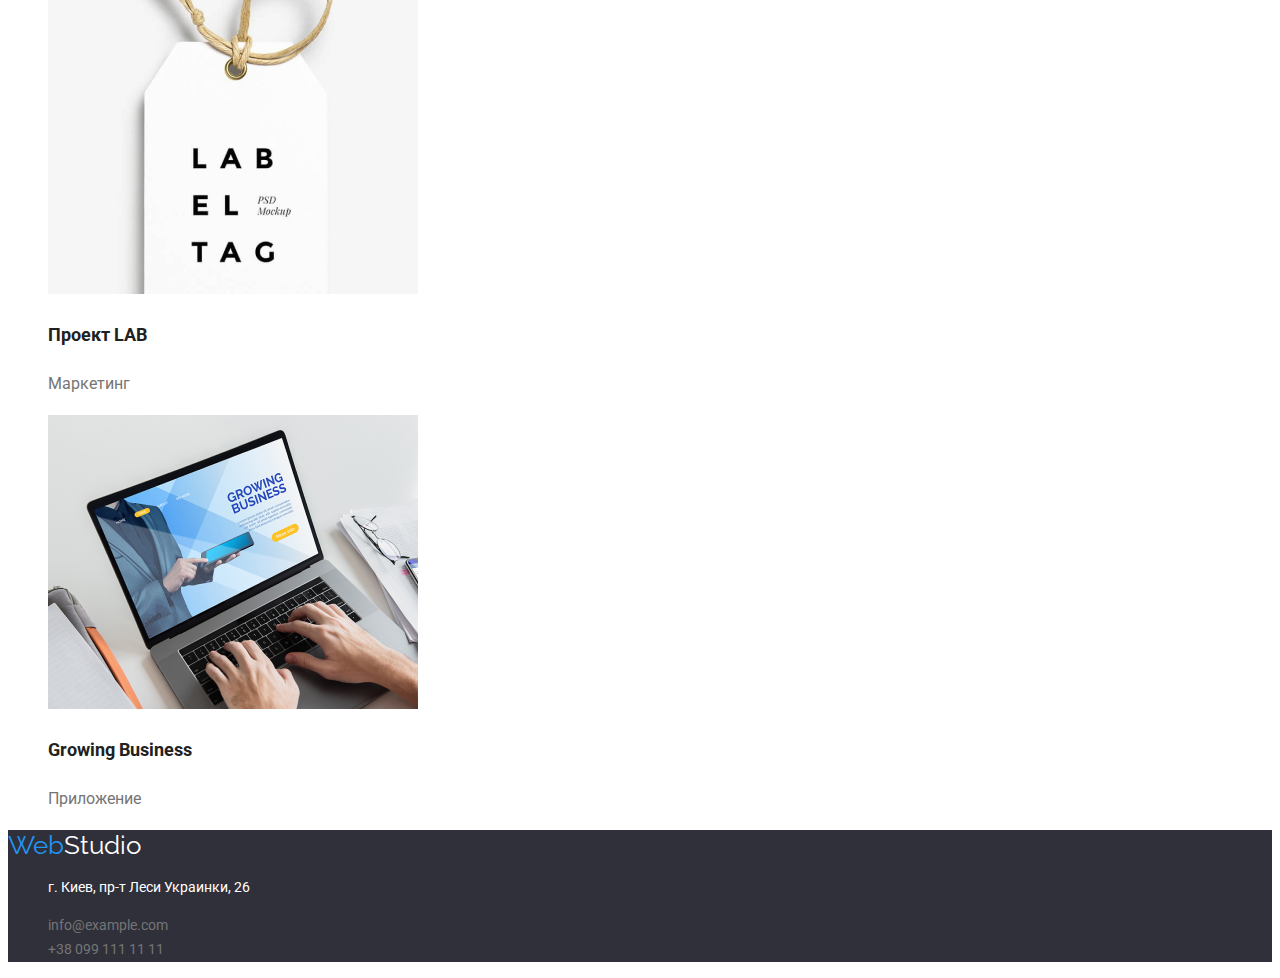
==== commit 6ac193c5: "Правки к дз-2 v2.0" ====
--- a/portfolio.html
+++ b/portfolio.html
@@ -42,15 +42,19 @@
                 <h1></h1>
                 <ul class="filter">
                     <li>
-                        <button type="button" class="filter-link">Все</button>
+                        <button type="button" class="filter-link pointer">Все</button>
                     </li>
-                        <button type="button" class="filter-link">Веб-сайт</button>
+                    <li>
+                        <button type="button" class="filter-link pointer">Веб-сайт</button>
                     </li>
-                        <button type="button" class="filter-link">Приложение</button>
+                    <li>
+                        <button type="button" class="filter-link pointer">Приложение</button>
                     </li>
-                        <button type="button" class="filter-link">Дизайн</button>
+                    <li>
+                        <button type="button" class="filter-link pointer">Дизайн</button>
                     </li>
-                        <button type="button" class="filter-link">Маркетинг</button>
+                    <li>
+                        <button type="button" class="filter-link pointer">Маркетинг</button>
                     </li>
                 </ul>
                 <ul class="Projects">
--- a/css/styles.css
+++ b/css/styles.css
@@ -125,7 +125,6 @@
 .button button-hover:focus {
   color: var(--primary-white-color);
   background-color: var(--accent-color);
-  padding: 10px 32px;
   font-style: bold;
   font-size: 16px;
   line-height: 1.6;
@@ -183,6 +182,11 @@
   font-size: 16px;
   line-height: 1.87;
 }
+.projects-link {
+  font-weight: 500;
+  font-size: 16px;
+  line-height: 1.62;
+}
 .projects-link:visited {
   color: var(--title-text-color);
 }
